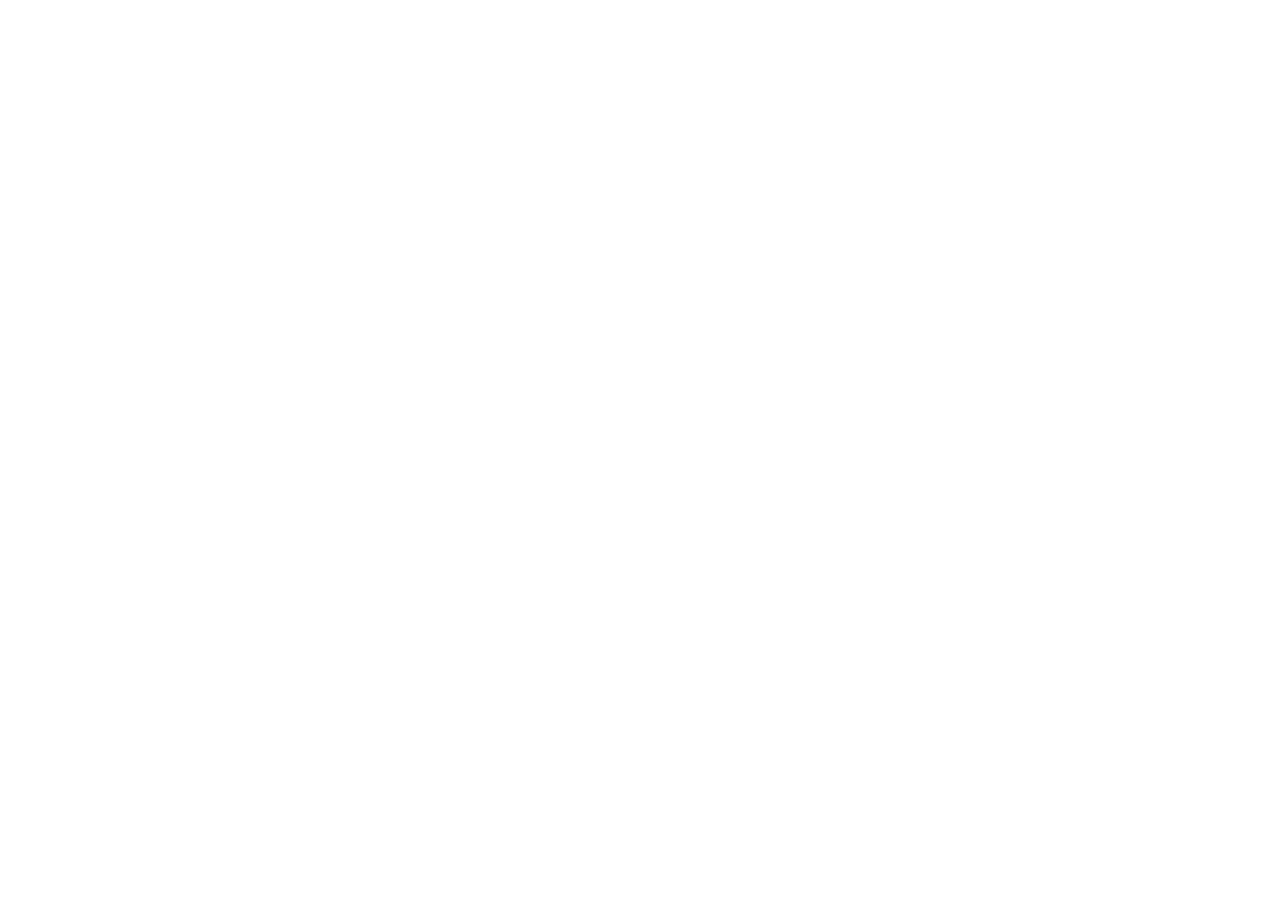
==== index.html @ 290d8d7a "Initial commit" ====
<!DOCTYPE html>
<html lang="en">
<head>
  <meta charset="UTF-8">
  <meta http-equiv="X-UA-Compatible" content="IE=edge">
  <meta name="viewport" content="width=device-width, initial-scale=1.0">
  <title>Template project</title>
  <!-- <link rel="stylesheet" href="./css/normalize.css"> -->
  <link rel="stylesheet" href="./css/main.css">
  <!-- <link rel="stylesheet" href="./css/main.min.css"> -->
</head>
<body>
  <!-- Site header start -->
  <header class="site-header">

  </header>
  <!-- Site header finish -->

  <!-- Site main start -->
  <main class="site-main">
    <!-- Hero section start -->
    <section class="hero">
      
    </section>
    <!-- Hero section finish -->
  </main>
  <!-- Site main finish -->

  <!-- Site footer start -->
  <footer class="site-footer">

  </footer>
  <!-- Site footer finish -->
</body>
</html>
---- css/main.css ----
/* VARIABLES */

:root{
  /* --main-text-color : #fff; */
  /* --main-bg-color : #fff; */
  /* --main-font-size : 16px; */
  /* --main-font-weight : 400; */
  /* --main-line-height : 1.5; */
}

/* GENERAL */

*,
*::before,
*::after{
  box-sizing: inherit;
}


html{
  height: 100%;
  box-sizing: border-box;
}

img{
  display: block;
  height: auto;
}

body{
  display: flex;
  flex-direction: column;
  height: 100%;
  margin: 0;
  padding: 0;
  /* font-family: "Roboto", "Arial", sans-serif; */
  /* font-size: 16px; */
  /* font-weight: 400; */
  /* line-height: var(--main-line-height); */
}

/* VISUALLY-HIDDEN */

.visually-hidden {
  position: absolute;
  width: 1px;
  height: 1px;
  margin: -1px;
  padding: 0;
  border: 0;
  white-space: nowrap;
  clip-path: inset(100%);
  clip: rect(0 0 0 0);
  overflow: hidden;
}

/* CONTAINER */

.container{
  /* max-width: YOUR CONTAINER MAX-WIDTH PX HERE; */
  margin-right: auto;
  margin-left: auto;
  padding-right: 20px;
  padding-left: 20px;
}

/* STICKY-FOOTER */

.site-main{
  flex-grow: 1;
}
---- css/main.min.css ----
button,hr,input{overflow:visible}progress,sub,sup{vertical-align:baseline}[type=checkbox],[type=radio],legend{box-sizing:border-box;padding:0}html{line-height:1.15;-webkit-text-size-adjust:100%}body{margin:0}details,main{display:block}h1{font-size:2em;margin:.67em 0}hr{box-sizing:content-box;height:0}code,kbd,pre,samp{font-family:monospace,monospace;font-size:1em}a{background-color:transparent}abbr[title]{border-bottom:none;text-decoration:underline;text-decoration:underline dotted}b,strong{font-weight:bolder}small{font-size:80%}sub,sup{font-size:75%;line-height:0;position:relative}sub{bottom:-.25em}sup{top:-.5em}img{border-style:none}button,input,optgroup,select,textarea{font-family:inherit;font-size:100%;line-height:1.15;margin:0}button,select{text-transform:none}[type=button],[type=reset],[type=submit],button{-webkit-appearance:button}[type=button]::-moz-focus-inner,[type=reset]::-moz-focus-inner,[type=submit]::-moz-focus-inner,button::-moz-focus-inner{border-style:none;padding:0}[type=button]:-moz-focusring,[type=reset]:-moz-focusring,[type=submit]:-moz-focusring,button:-moz-focusring{outline:ButtonText dotted 1px}fieldset{padding:.35em .75em .625em}legend{color:inherit;display:table;max-width:100%;white-space:normal}textarea{overflow:auto}[type=number]::-webkit-inner-spin-button,[type=number]::-webkit-outer-spin-button{height:auto}[type=search]{-webkit-appearance:textfield;outline-offset:-2px}[type=search]::-webkit-search-decoration{-webkit-appearance:none}::-webkit-file-upload-button{-webkit-appearance:button;font:inherit}summary{display:list-item}[hidden],template{display:none}
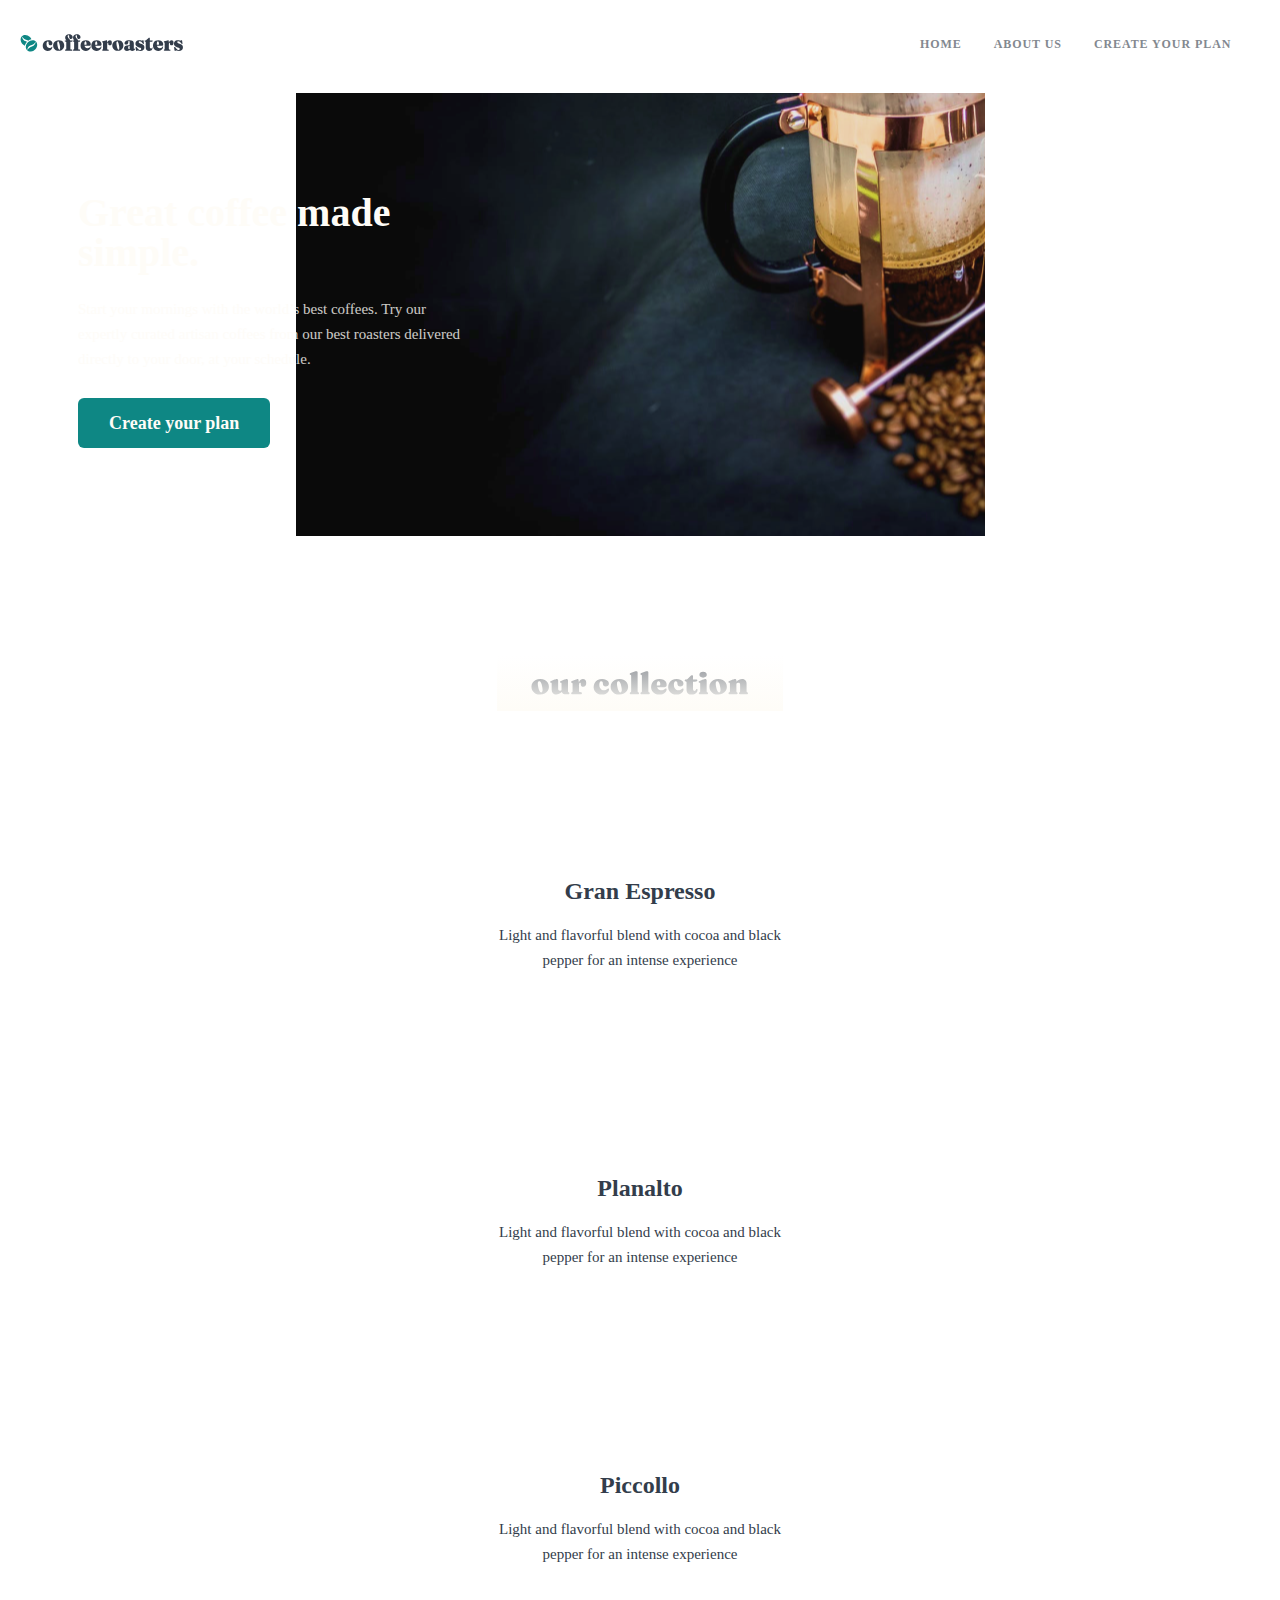
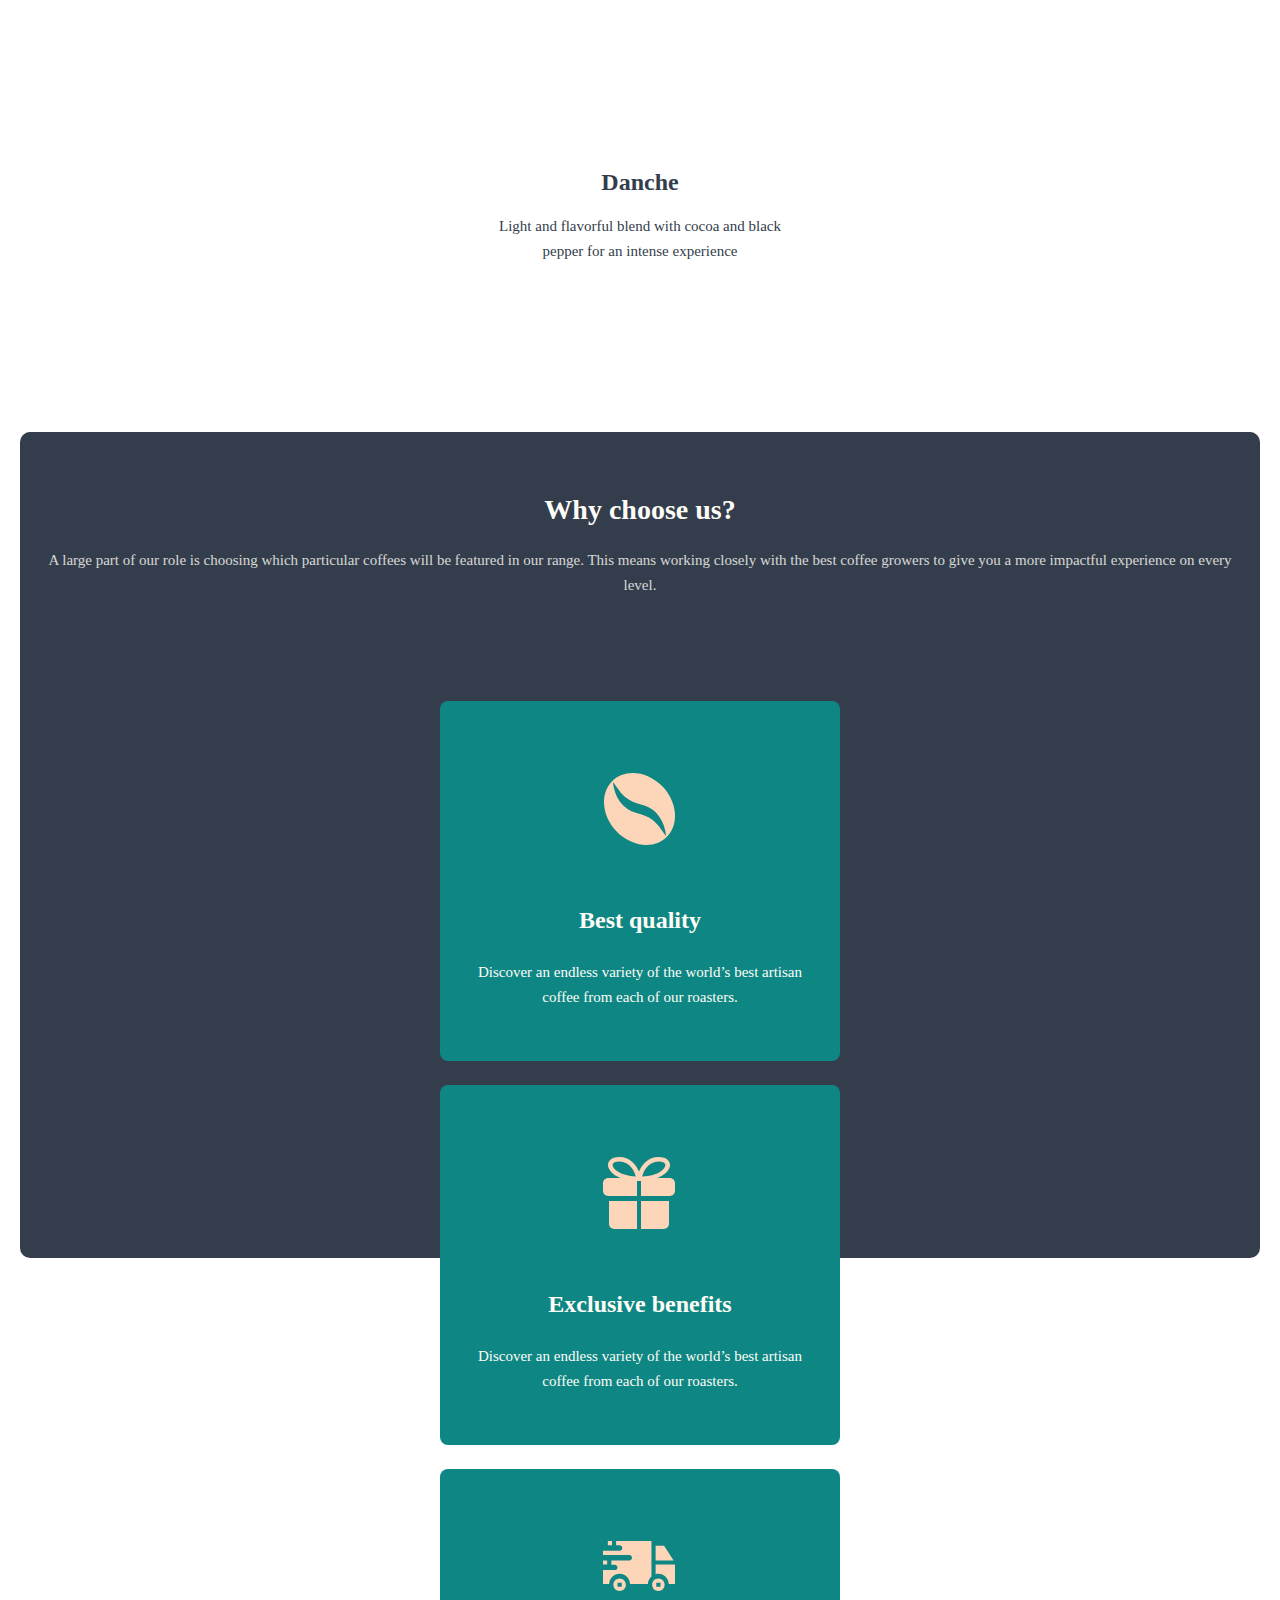
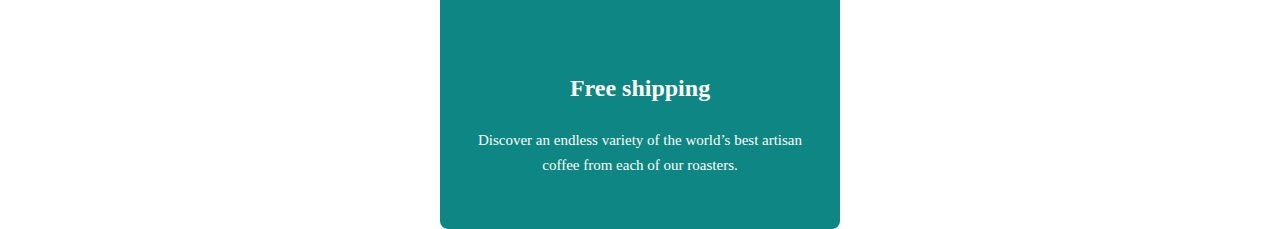
==== commit 06dda734: "Add about page" ====
--- a/index.html
+++ b/index.html
@@ -4,7 +4,7 @@
   <meta charset="UTF-8">
   <meta http-equiv="X-UA-Compatible" content="IE=edge">
   <meta name="viewport" content="width=device-width, initial-scale=1.0">
-  <title>Template project</title>
+  <title>Cofferoaster</title>
   <!-- <link rel="stylesheet" href="./css/normalize.css"> -->
   <link rel="stylesheet" href="./css/main.css">
   <!-- <link rel="stylesheet" href="./css/main.min.css"> -->
@@ -12,24 +12,97 @@
 <body>
   <!-- Site header start -->
   <header class="site-header">
-
+    <div class="container">
+      <div class="site-header__box">
+        <a class="logo" href="./index.html"><img width="163" height="18" src="./images/logo.svg" alt="Site logo"></a>
+        <nav class="site-header__nav navigation">
+          <ul class="navigation__list">
+            <li class="navigation__item">
+              <a class="navigation__link" href="#!">Home</a>
+            </li>
+            <li class="navigation__item">
+              <a class="navigation__link" href="#!">About Us</a>
+            </li>
+            <li class="navigation__item">
+              <a class="navigation__link" href="#!">Create Your Plan</a>
+            </li>
+          </ul>
+        </nav>
+        <button class="site-header__btn"></button>
+      </div>
+    </div>
   </header>
   <!-- Site header finish -->
-
+  
   <!-- Site main start -->
   <main class="site-main">
     <!-- Hero section start -->
     <section class="hero">
-      
+      <div class="container">
+        <div class="hero-box">
+          <h1 class="hero__title">Great coffee made simple.</h1>
+          <p class="hero__text">Start your mornings with the world’s best coffees. Try our expertly curated artisan coffees from our best roasters delivered directly to your door, at your schedule.</p>
+          <a class="hero__link" href="#!">Create your plan</a>
+        </div>
+      </div>
     </section>
     <!-- Hero section finish -->
+    <section class="our">
+      <div class="container">
+        <div class="our__box">
+          <h2 class="our__title"><img class="our__title-img" src="./images/title.svg" alt="title"></h2>
+          <ul class="our__list">
+            <li class="our__item">
+              <h2 class="our__item-title">Gran Espresso</h2>
+              <p class="our__text">Light and flavorful blend with cocoa and black pepper for an intense experience</p>
+            </li>
+            <li class="our__item">
+              <h2 class="our__item-title">Planalto</h2>
+              <p class="our__text">Light and flavorful blend with cocoa and black pepper for an intense experience</p>
+            </li>
+            <li class="our__item">
+              <h2 class="our__item-title">Piccollo</h2>
+              <p class="our__text">Light and flavorful blend with cocoa and black pepper for an intense experience</p>
+            </li>
+            <li class="our__item">
+              <h2 class="our__item-title">Danche</h2>
+              <p class="our__text">Light and flavorful blend with cocoa and black pepper for an intense experience</p>
+            </li>
+          </ul>
+        </div>
+      </div>
+    </section>
+    <section class="why">
+      <div class="container">
+        <div class="why__box">
+          <h2 class="why__title">Why choose us?</h2>
+          <p class="why__text">A large part of our role is choosing which particular coffees will be featured  in our range. This means working closely with the best coffee growers to give you a more impactful experience on every level.</p>
+        </div>
+        
+        <ul class="why__list">
+          <li class="why__item">
+            <h3 class="why__item-title">Best quality</h3>
+            <p class="why__item-text">Discover an endless variety of the world’s best artisan coffee from each of our roasters.</p>
+          </li>
+          <li class="why__item">
+            <h3 class="why__item-title">Exclusive benefits</h3>
+            <p class="why__item-text">Discover an endless variety of the world’s best artisan coffee from each of our roasters.</p>
+          </li>
+          <li class="why__item">
+            <h3 class="why__item-title">Free shipping</h3>
+            <p class="why__item-text">Discover an endless variety of the world’s best artisan coffee from each of our roasters.</p>
+          </li>
+        </ul>
+      </div>
+    </section>
   </main>
   <!-- Site main finish -->
-
+  
   <!-- Site footer start -->
   <footer class="site-footer">
-
+    
   </footer>
   <!-- Site footer finish -->
+  <script src="./js/main.js"></script>
 </body>
 </html>--- a/css/main.css
+++ b/css/main.css
@@ -8,6 +8,22 @@
   /* --main-line-height : 1.5; */
 }
 
+@font-face {
+  font-family: "Fraunces";
+  font-weight: 900;
+  font-display: swap;
+  src: url("../fonts/fraunces-v23-latin-900.woff2") format("woff2"), 
+  url("../fonts/fraunces-v23-latin-900.woff") format("woff"); 
+}
+
+@font-face {
+  font-family: "Barlow";
+  font-weight: 400;
+  font-display: swap;
+  src: url("../fonts/barlow-v12-latin-regular.woff2") format("woff2"), 
+  url("../fonts/barlow-v12-latin-regular.woff") format("woff"); 
+}
+
 /* GENERAL */
 
 *,
@@ -28,15 +44,13 @@
 }
 
 body{
+  font-family: "Barlow", "Arial", sans-serif;
+  font-family: "Fraunces", "Pablo", serif;
   display: flex;
   flex-direction: column;
   height: 100%;
   margin: 0;
   padding: 0;
-  /* font-family: "Roboto", "Arial", sans-serif; */
-  /* font-size: 16px; */
-  /* font-weight: 400; */
-  /* line-height: var(--main-line-height); */
 }
 
 /* VISUALLY-HIDDEN */
@@ -57,7 +71,7 @@
 /* CONTAINER */
 
 .container{
-  /* max-width: YOUR CONTAINER MAX-WIDTH PX HERE; */
+  min-width: 300px;
   margin-right: auto;
   margin-left: auto;
   padding-right: 20px;
@@ -70,6 +84,1006 @@
   flex-grow: 1;
 }
 
-
-
-
+.site-header {
+  padding-top: 34px;
+  padding-bottom: 41px;
+}
+
+.site-header__box {
+  position: relative;
+  display: flex;
+  justify-content: space-between;
+  align-items: center;
+}
+
+.navigation {
+  position: absolute;
+  top: 50px;
+  left: 0;
+  right: 0;
+  display: none;
+  min-width: 279px;
+  margin: 0 auto;
+  height: 500px;
+  background: linear-gradient(360deg, rgba(254, 252, 247, 0.504981) 0%, #FEFCF7 55.94%);
+  transform: translateY(-200%);
+  transition: ease-in-out .3s;
+}
+
+.navigation__list {
+  margin: 0;
+  padding: 0;
+  list-style: none;
+  text-align: center;
+}
+
+.navigation-show .navigation{
+  display: block;
+  margin: 0 auto;
+  transform: translateY(0) ;
+  transition: ease-in-out .3s;
+}
+
+.navigation__link {
+  display: block;
+  font-weight: 900;
+  font-size: 24px;
+  line-height: 32px;
+  color: #333D4B;
+  text-decoration: none;
+  margin-bottom: 32px;
+}
+
+.site-header__btn {
+  padding: 8px;
+  border: none;
+  background-color: transparent;
+  background-image: url("../images/burger.svg");
+  background-repeat: no-repeat;
+  transition: ease-in-out .3s;
+}
+
+.navigation-show .site-header__btn {
+  background-image: url("../images/close.svg");
+  transition: ease-in-out .3s;
+}
+
+.hero {
+  padding-top: 100px;
+  padding-bottom: 100px;
+  background-image: url("../images/hero-bg.png");
+  background-position: center;
+  background-size: 329px 500px;
+  background-repeat: no-repeat;
+}
+
+.hero-box {
+  max-width: 279px;
+  margin: 0 auto;
+  text-align: center;
+}
+
+.hero__title {
+  font-family: 'Fraunces';
+  font-weight: 900;
+  font-size: 40px;
+  line-height: 40px;
+  text-align: center;
+  color: #FEFCF7;
+  margin: 0;
+  margin-bottom: 24px;
+}
+
+.hero__text {
+  font-family: 'Barlow';
+  font-style: normal;
+  font-weight: 400;
+  font-size: 15px;
+  line-height: 25px;
+  text-align: center;
+  color: #FEFCF7;
+  opacity: 0.8;
+  margin: 0;
+  margin-bottom: 39px;
+}
+
+.hero__link {
+  padding: 15px 31px;
+  font-family: 'Fraunces';
+  font-style: normal;
+  font-weight: 900;
+  font-size: 18px;
+  line-height: 25px;
+  text-align: center;
+  color: #FEFCF7;
+  background: #0E8784;
+  border-radius: 6px;
+  text-decoration: none;
+  transition: .3s;
+}
+
+.hero__link:hover{
+  background: #66D2CF;
+}
+
+.hero__link:active {
+  background: #E2DEDB;
+}
+
+.our {
+  padding-top: 120px;
+  padding-bottom: 120px;
+}
+
+.our__title {
+  margin: 0;
+  margin-bottom: 13px;
+}
+
+.our__title-img {
+  max-width: 286px;
+  margin: 0 auto;
+}
+
+.our__list {
+  display: flex;
+  justify-content: center;
+  flex-direction: column;
+  margin: 0;
+  padding: 0;
+  list-style: none;
+}
+
+.our__item {
+  max-width: 282px;
+  margin: 0 auto;
+  text-align: center;
+  margin-bottom: 48px;
+}
+
+.our__item::before {
+  content: "";
+  display: block;
+  width: 200px;
+  height: 151px;
+  margin: 0 auto;
+  background-image: url("../images/gran.svg");
+}
+
+.our__item:nth-child(2)::before {
+  content: "";
+  display: block;
+  width: 200px;
+  height: 151px;
+  margin: 0 auto;
+  background-image: url("../images/planto.svg");
+}
+
+.our__item:nth-child(3)::before {
+  content: "";
+  display: block;
+  width: 200px;
+  height: 151px;
+  margin: 0 auto;
+  background-image: url("../images/piccolo.svg");
+}
+
+.our__item-title {
+  font-family: 'Fraunces';
+  font-weight: 900;
+  font-size: 24px;
+  line-height: 32px;
+  color: #333D4B;
+  margin: 0;
+  margin-bottom: 16px;
+}
+
+.our__text {
+  font-family: 'Barlow';
+  font-weight: 400;
+  font-size: 15px;
+  line-height: 25px;
+  color: #333D4B;
+  margin: 0;
+}
+
+.why {
+  position: relative;
+  padding-bottom: 120px;
+}
+
+.why__box {
+  padding: 0 20px;
+  padding-top: 64px;
+  padding-bottom: 660px;
+  background-color: #333D4B;
+  border-radius: 10px;
+}
+
+.why__box {
+  min-width: 279px;
+  margin: 0 auto;
+}
+
+.why__title {
+  font-weight: 900;
+  font-size: 28px;
+  line-height: 28px;
+  text-align: center;
+  color: #FEFCF7;
+  margin: 0;
+  margin-bottom: 24px;
+  
+}
+
+.why__text {
+  font-weight: 400;
+  font-size: 15px;
+  line-height: 25px;
+  text-align: center;
+  color: #FEFCF7;
+  opacity: 0.8;
+  margin: 0;
+}
+
+.why__list {
+  position: absolute;
+  top: calc(50% - 204px);
+  left: calc(50% - 140px);
+  margin: 0 auto;
+  padding: 0;
+}
+
+.why__item {
+  min-width: 279px;
+  margin: 0 auto;
+  padding-top: 72px;
+  padding-bottom: 51px;
+  list-style: none;
+  background: #0E8784;
+  border-radius: 8px;
+}
+
+.why__item:nth-child(2) {
+  margin: 24px 0;
+}
+
+.why__item:nth-child(1)::before {
+  content: "";
+  display: block;
+  width: 75px;
+  height: 75px;
+  margin: 0 auto;
+  margin-bottom: 56px;
+  background-image: url("../images/coffee-bean.svg");
+  background-repeat: no-repeat;
+}
+
+.why__item:nth-child(2)::before{
+  content: "";
+  display: block;
+  width: 75px;
+  height: 75px;
+  margin: 0 auto;
+  margin-bottom: 56px;
+  background-image: url("../images/exclusive.svg");
+  background-repeat: no-repeat;
+}
+
+
+.why__item:nth-child(3)::before{
+  content: "";
+  display: block;
+  width: 75px;
+  height: 75px;
+  margin: 0 auto;
+  margin-bottom: 56px;
+  background-image: url("../images/free.svg");
+  background-repeat: no-repeat;
+}
+
+.why__item-title {
+  font-weight: 900;
+  font-size: 24px;
+  line-height: 32px;
+  text-align: center;
+  color: #FEFCF7;
+  margin: 0;
+  margin-bottom: 24px;
+}
+
+.why__item-text {
+  font-weight: 400;
+  font-size: 15px;
+  line-height: 25px;
+  text-align: center;
+  color: #FEFCF7;
+  margin: 0;
+}
+
+.about-us {
+  padding-bottom: 120px;
+}
+
+.about-us__wrap {
+  min-width: 280px;
+  margin: 0 auto;
+  background-image: url("../images/about-hero-bg.png");
+  background-position: top center;
+  background-size: 327px 400px;
+  background-repeat: no-repeat;
+  text-align: center;
+  border-radius: 10px;
+  padding-top: 111px;
+  padding-bottom: 87px;
+}
+
+.about-us__info {
+  width: 279px;
+  margin: 0 auto;
+  text-align: center;
+}
+
+.about-us__title {
+  font-family: 'Fraunces';
+  font-weight: 900;
+  font-size: 28px;
+  line-height: 28px;
+  color: #FEFCF7;
+  margin: 0;
+  margin-bottom: 24px;
+}
+
+.about-us__text {
+  font-family: 'Barlow';
+  font-weight: 400;
+  font-size: 15px;
+  line-height: 25px;
+  color: #FEFCF7;
+  opacity: 0.8;
+  margin: 0;
+}
+
+.about-our {
+  padding-bottom: 120px;
+}
+
+.about-our__wrap {
+  min-width: 280px;
+  margin: 0 auto;
+  padding-top: 375px;
+  background-image: url("../images/our.png");
+  background-position: top center;
+  background-size: 327px 400px;
+  background-repeat: no-repeat;
+  border-radius: 10px;
+}
+
+.about-our__box {
+  min-width: 280px;
+  margin: 0 auto;
+  margin-top: 48px;
+  text-align: center;
+}
+
+.about-our__title {
+  font-family: 'Fraunces';
+  font-weight: 900;
+  font-size: 32px;
+  line-height: 48px;
+  text-align: center;
+  color: #333D4B;
+  margin: 0;
+  margin-bottom: 30px;
+}
+
+.about-our__text {
+  font-family: 'Barlow';
+  font-weight: 400;
+  font-size: 15px;
+  line-height: 25px;
+  color: #333D4B;
+  opacity: 0.8;
+}
+
+.quality {
+  position: relative;
+  padding-bottom: 120px;
+}
+
+.quality__info { 
+  min-width: 280px;
+  margin: 0 auto;
+  padding-top: 142px;
+  padding-bottom: 61px;
+  text-align: center;
+  background-image: url("../images/quality-bg.png");
+  background-repeat: no-repeat;
+  border-radius: 10px;
+}
+
+.quality__title {
+  font-family: 'Fraunces';
+  font-style: normal;
+  font-weight: 900;
+  font-size: 28px;
+  line-height: 28px;
+  color: #FEFCF7;
+  margin: 0;
+  margin-bottom: 24px;
+}
+
+.quality__text {
+  width: 280px;
+  margin: 0 auto;
+  font-family: 'Barlow';
+  font-weight: 400;
+  font-size: 15px;
+  line-height: 25px;
+  color: #FEFCF7;
+  opacity: 0.8;
+}
+
+.quality-img {
+  position: absolute;
+  top: calc(50% - 400px);
+  left: calc(50% - 140px);
+  z-index: 2;
+  min-width: 280px;
+}
+
+.state {
+  padding-bottom: 120px;
+}
+
+.state__title {
+  font-family: 'Fraunces';
+  font-weight: 900;
+  font-size: 24px;
+  line-height: 32px;
+  text-align: center;
+  color: #83888F;
+  margin: 0;
+  margin-bottom: 72px;
+}
+
+.state__list {
+  display: flex;
+  justify-content: center;
+  flex-direction: column;
+  margin: 0;
+  padding: 0;
+  list-style: none;
+  text-align: center;
+}
+
+.state__item {
+  width: 280px;
+  margin: 0 auto;
+  margin-bottom: 80px;
+}
+
+.state__item:nth-child(1)::before {
+  content: "";
+  display: block;
+  width: 41px;
+  height: 50px;
+  margin: 0 auto;
+  margin-bottom: 48px;
+  background-image: url("../images/UK.svg");
+  background-repeat: no-repeat;
+}
+
+.state__item:nth-child(2)::before {
+  content: "";
+  display: block;
+  width: 52px;
+  height: 50px;
+  margin: 0 auto;
+  margin-bottom: 48px;
+  background-image: url("../images/Canada.svg");
+  background-repeat: no-repeat;
+}
+
+.state__item:nth-child(3)::before {
+  content: "";
+  display: block;
+  width: 49px;
+  height: 44px;
+  margin: 0 auto;
+  margin-bottom: 48px;
+  background-image: url("../images/australia.svg");
+  background-repeat: no-repeat;
+}
+
+.state__item:nth-child(3) {
+  margin-bottom: 0;
+}
+
+.state__link {
+  display: block;
+  font-family: 'Barlow';
+  font-weight: 400;
+  font-size: 16px;
+  line-height: 26px;
+  text-align: center;
+  color: #333D4B;
+  text-decoration: none;
+}
+
+.site-footer {
+  padding-bottom: 72px;
+}
+
+.foot {
+  display: flex;
+  align-items: center;
+  flex-direction: column;
+  background-image: url("../images/footer-bg2.png");
+  background-repeat: no-repeat;
+  border-radius: 10px;
+  padding-top: 55px;
+  padding-bottom: 54px;
+}
+
+.foot__list {
+  margin: 0;
+  margin-top: 40px;
+  padding: 0;
+  text-align: center;
+  list-style: none;
+}
+
+.foot__link {
+  display: block;
+  font-family: 'Barlow';
+  font-style: normal;
+  font-weight: 700;
+  font-size: 12px;
+  line-height: 15px;
+  letter-spacing: 0.923077px;
+  text-transform: uppercase;
+  color: #83888F;
+  margin-bottom: 24px;
+  text-decoration: none;
+}
+
+.social__list {
+  display: flex;
+  align-items: center;
+  margin: 0;
+  margin-top: 24px;
+  padding: 0;
+  list-style: none;
+}
+
+.social__item:nth-child(2) {
+  margin: 0 24px;
+}
+
+@media (min-width: 400px) {
+  .quality__info {
+    background-size: 360px 509px;
+  }
+  
+  .foot {
+    background-size: 360px 346px;
+  }
+}
+
+@media (min-width:500px) {
+  .hero {
+    background-size: 429px 600px;
+  }
+  
+  .hero-box {
+    max-width: 400px;
+  }
+  
+  .why__list {
+    left: calc(50% - 200px);
+  }
+  
+  .why__item {
+    max-width: 400px;
+    padding-left: 20px;
+    padding-right: 20px;
+  }
+  
+  .quality__info {
+    background-size: 460px 509px;
+  }
+  
+  .foot {
+    background-size: 460px 346px;
+  }
+}
+
+@media (min-width: 600px) {
+  .about-us__wrap {
+    background-size: 550px 400px;
+  }
+  
+  .about-our__wrap {
+    background-size: 550px 400px;
+  }
+  
+  .quality__info {
+    background-size: 560px 500px;
+  }
+  
+  .quality__text {
+    width: 380px;
+  }
+  
+  .quality-img {
+    top: calc(50% - 338px);
+  }
+  
+  .state__list {
+    flex-direction: row;
+    justify-content: center;
+    flex-wrap: wrap;
+  }
+  
+  .state__item {
+    width: 200px;
+    margin: 0;
+  }
+  
+  .state__item:nth-child(3) {
+    margin-top: 40px;
+  }
+  
+  .state__item:nth-child(3)::before {
+    margin-bottom: 40px;
+  }
+  
+  .state__title {
+    font-size: 36px;
+  }
+  
+  .foot {
+    background-size: 560px 500px;
+    
+  }
+}
+
+@media (min-width: 720px) {
+  .hero {
+    background-image: url("../images/tablet-hero.png");
+    background-size: 689px 500px;
+  }
+  
+  .hero-box {
+    margin: 0;
+    margin-right: auto;
+    margin-left: 58px;
+    text-align: left;
+  }
+  
+  .hero__title {
+    text-align: left;
+  }
+  
+  .hero__text {
+    text-align: left;
+  }
+  
+  .site-header__btn {
+    display: none;
+  }
+  
+  .navigation {
+    display: block;
+    position: static;
+    width: 340px;
+    height: auto;
+    margin: 0;
+    margin-left: auto;
+    background: transparent;
+    transform: translateY(0%);
+    color: #83888F;
+  }
+  
+  .navigation__list {
+    display: flex;
+    align-items: center;
+  }
+  
+  .navigation__link {
+    display: inline-block;
+    font-weight: 700;
+    font-size: 12px;
+    line-height: 15px;
+    letter-spacing: 0.923077px;
+    text-transform: uppercase;
+    color: #83888F;
+    margin: 0;
+  }
+  
+  .navigation__item:nth-child(2) {
+    margin: 0 32px;
+  }
+  
+  .about-us__wrap {
+    width: 573px;
+    background-image: url("../images/about-tablet.png");
+    background-size: 573px 320px;
+    padding-left: 60px;
+  }
+  
+  .about-us__info {
+    width: 398px;
+    margin: 0;
+    margin-right: auto;
+    text-align-last: left;
+  }
+  
+  .about-us__text {
+    text-align-last: left;
+  }
+  
+  .about-our__wrap {
+    display: flex;
+    padding-top: 0;
+    background-image: url("../images/our-tablet.png");
+    background-position: left;
+    background-size: 281px 470px;
+    border-radius: 10px;
+  }
+  
+  .about-our__box{ 
+    width: 339px;
+    margin: 0;
+    margin-left: auto;
+    text-align-last: left;
+  }
+  
+  .about-our__text {
+    text-align: left;
+  }
+  
+  .quality {
+    padding-top: 338px;
+  }
+  
+  .quality-img__box {
+    position: absolute;
+    top: calc(50% - 260px);
+    left: calc(50% - 290px);
+    min-width: 573px;
+    height: 320px;
+    background-image: url("../images/cofee-tablet.png");
+    background-repeat: no-repeat;
+  }
+  
+  .quality-img {
+    display: none;
+  }
+  
+  .quality__info {
+    width: 688px;
+    margin: 0 auto;
+    background-size: 688px 488px;
+  }
+  
+  .quality__text {
+    width: 540px;
+  }
+  
+  .quality__info {
+    padding-top: 224px;
+  }
+  
+  .state__list {
+    justify-content: space-between;
+    flex-wrap: nowrap;
+    text-align: left;
+    align-items: center;
+    margin-right: 0;
+  }
+  
+  .state__link {
+    width: 223px;
+    display: inline-block;
+    margin: 0;
+    margin-right: auto;
+    text-align-last: left;
+  }
+  
+  .state__item {
+    width: 223px;
+  }
+  
+  .state__item:nth-child(1)::before {
+    margin-left: 0;
+    margin-right: auto;
+  }
+  
+  .state__item:nth-child(2)::before {
+    margin-left: 0;
+    margin-right: auto;
+  }
+  
+  
+  .state__item:nth-child(3)::before {
+    margin-left: 0;
+    margin-right: auto;
+  }
+  
+  .state__item-title {
+    display: inline-block;
+  }
+  
+  .state__item:nth-child(3) {
+    width: 223px;
+    margin-top: 0;
+  }
+  
+  .foot {
+    width: 688px;
+    margin: 0 auto;
+    background-size: 688px 270px;
+  }
+  
+  .foot__list {
+    display: flex;
+  }
+  
+  .foot__link {
+    margin-bottom: 0;
+  }
+  
+  .foot__item:nth-child(2) {
+    margin: 0 30px;
+  }
+}
+
+@media (min-width: 1000px) {
+  .about-us__wrap {
+    width: 900px;
+    background-size: 900px 350px;
+  }
+  
+  .quality__info {
+    width: 900px;
+    background-size: 900px 488px;
+    border-radius: 10px;
+  }
+  
+  .foot {
+    width: 900px;
+    background-size: 900px 300px;
+  }
+}
+
+@media (min-width: 1200px) {
+  .about-us__wrap {
+    width: 1280px;
+    background-image: url("../images/about-desktop.png");
+    background-size: 1280px 450px;
+  }
+  
+  .about-us__title {
+    font-weight: 900;
+    font-size: 40px;
+    line-height: 48px;
+    margin-bottom: 24px;
+  }
+  
+  .about-us__text {
+    font-weight: 400;
+    font-size: 16px;
+    line-height: 26px;
+    text-align: left;
+  }
+  
+  .about-our__wrap {
+    height: 520px;
+    align-items: center;
+    justify-content: end;
+    background-image: url("../images/our-desktop.png");
+    background-position: left 100px center;
+    background-size: 445px 520px;
+  }
+  
+  .about-our__box {
+    width: 540px;
+    margin-left: 0;
+    margin-right: 140px;
+  }
+  
+  .about-our__title {
+    font-weight: 900;
+    font-size: 40px;
+    line-height: 48px;
+    margin-bottom: 32px;
+  }
+  
+  .about-our__text {
+    font-weight: 400;
+    font-size: 16px;
+    line-height: 26px;
+    color: #333D4B;
+    opacity: 0.8;
+  }
+  
+  .quality__info {
+    width: 1280px;
+    height: 474px;
+    background-image: url("../images/quality-dwk.png");
+    background-size: 1280px 474px;
+    border-radius: 0;
+    padding-top: 88px;
+    padding-left: 85px;
+  }
+
+  .quality {
+    padding-top: 120px;
+  }
+  
+  .quality-box {
+    width: 540px;
+    height: 177px;
+    margin-right: auto;
+    text-align: left;
+  }
+  
+  .quality-img__box {
+    width: 445px;
+    height: 474px;
+    background-image: url("../images/img-desktop.svg");
+    background-size: 445px 474px;
+    top: calc(50% - 330px);
+    left: calc(50% + 104px);
+  }
+  
+  .quality__title {
+    font-weight: 900;
+    font-size: 40px;
+    line-height: 48px;
+    margin-bottom: 32px;
+  }
+  
+  .quality__text {
+    font-weight: 400;
+    font-size: 16px;
+    line-height: 26px;
+  }
+
+  .state__title {
+    text-align: left;
+    margin-left: 60px;
+  }
+
+  .state__list {
+    justify-content: start;
+    margin-left: 60px;
+  }
+
+  .state__item:nth-child(2) {
+    margin: 0 100px;
+  }
+
+  .foot {
+    width: 1280px;
+    background-size: 1280px 150px;
+  }
+
+  .foot__box {
+    display: flex;
+    justify-content: space-between;
+    align-items: center;
+  }
+
+  .foot__list {
+    margin-top: 0;
+    margin-left: 103px;
+    margin-right: 360px;
+  }
+
+  .social__list {
+    margin-top: 0;
+  }
+}